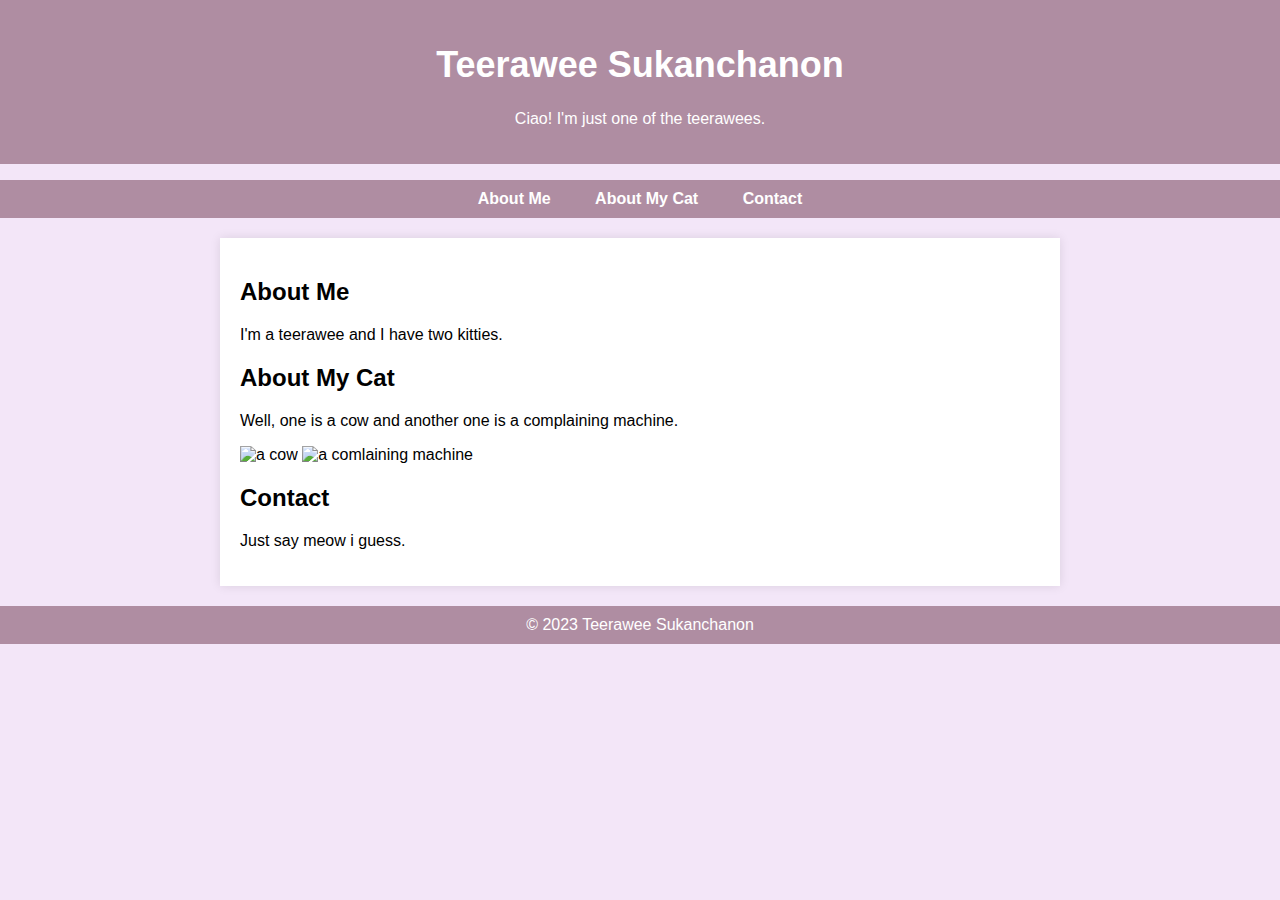
==== index.html @ 50b48aef "Update index.html" ====
<!DOCTYPE html>
<html>
<head>
    <meta charset="UTF-8">
    <title>Teerawee - Personal Website</title>
    <meta name="viewport" content="width=device-width, initial-scale=1.0">
    <link rel="stylesheet" type="text/css" href="styles.css">
</head>
<body>
    <header style="background-color: #af8da2;">
        <h1>Teerawee Sukanchanon</h1>
        <p>Ciao! I'm just one of the teerawees.</p>
    </header>

    <nav>
        <ul class="navbar">
            <li><a href="#about">About Me</a></li>
            <li><a href="#portfolio">About My Cat</a></li>
            <li><a href="#contact">Contact</a></li>
        </ul>
    </nav>

    <div class="container">
        <section id="about">
            <h2>About Me</h2>
            <p>I'm a teerawee and I have two kitties.</p>
        </section>

        <section id="portfolio">
            <h2>About My Cat</h2>
            <p>Well, one is a cow and another one is a complaining machine.</p>
            <div class="image-container">
                <img src="images/cow.jpg" alt="a cow">
                <img src="images/complaining-machine.jpg" alt="a comlaining machine">
            </div>
        </section>

        <section id="contact">
            <h2>Contact</h2>
            <!-- Add your contact information and a contact form here -->
            <p>Just say meow i guess.</p>
        </section>
    </div>

    <footer style="background-color: #af8da2; color: #fff;">
        &copy; 2023 Teerawee Sukanchanon
    </footer>
</body>
</html>
---- styles.css ----
body {
    font-family: Arial, sans-serif;
    background-color: #f3e6f8; /* Pastel Purple Background */
    margin: 0;
    padding: 0;
}

header {
    background-color: #af8da2; /* Pastel Purple Header */
    color: #fff;
    text-align: center;
    padding: 20px;
}

h1 {
    font-size: 36px;
}

.navbar {
    text-align: center; /* Centered Navigation Bar */
    background-color: #af8da2; /* Pastel Purple Background */
    padding: 10px 0;
}

.navbar li {
    display: inline;
    margin: 0 20px;
}

.navbar a {
    text-decoration: none;
    color: #fff;
    font-weight: bold;
}

.container {
    max-width: 800px;
    margin: 20px auto;
    padding: 20px;
    background-color: #fff;
    box-shadow: 0 0 10px rgba(0, 0, 0, 0.1);
}

footer {
    text-align: center;
    padding: 10px;
    background-color: #af8da2; /* Pastel Purple Footer */
    color: #fff;
}
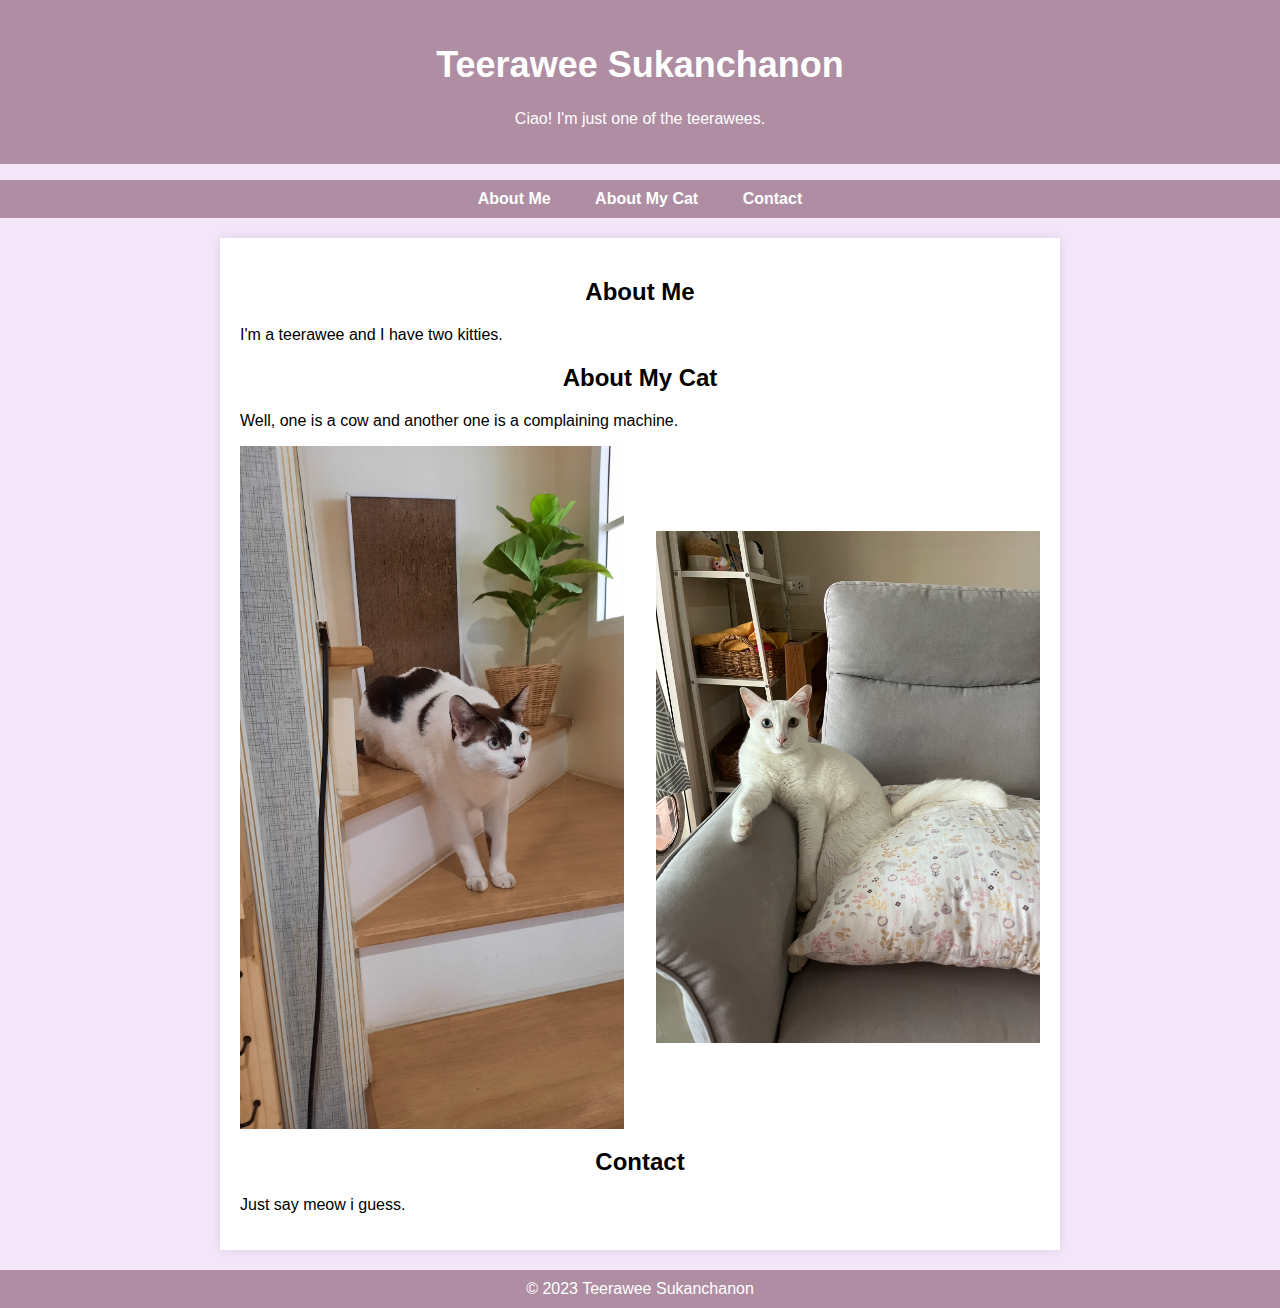
==== commit 38fb2d69: "Update index.html" ====
--- a/index.html
+++ b/index.html
@@ -21,13 +21,13 @@
     </nav>
 
     <div class="container">
-        <section id="about">
-            <h2>About Me</h2>
+        <section id="about" class="section">
+            <h2 class="centered-heading">About Me</h2>
             <p>I'm a teerawee and I have two kitties.</p>
         </section>
 
-        <section id="portfolio">
-            <h2>About My Cat</h2>
+        <section id="portfolio" class="section">
+            <h2 class="centered-heading">About My Cat</h2>
             <p>Well, one is a cow and another one is a complaining machine.</p>
             <div class="image-container">
                 <img src="images/cow.jpg" alt="a cow">
@@ -35,8 +35,8 @@
             </div>
         </section>
 
-        <section id="contact">
-            <h2>Contact</h2>
+        <section id="contact" class="section">
+            <h2 class="centered-heading">Contact</h2>
             <!-- Add your contact information and a contact form here -->
             <p>Just say meow i guess.</p>
         </section>
--- a/styles.css
+++ b/styles.css
@@ -47,3 +47,18 @@
     background-color: #af8da2; /* Pastel Purple Footer */
     color: #fff;
 }
+
+.image-container {
+    display: flex; /* Use flexbox for layout */
+    justify-content: space-between; /* Space evenly between images */
+    align-items: center; /* Align images vertically in the center */
+}
+
+.image-container img {
+    max-width: 48%; /* Set the maximum width of each image */
+    height: auto; /* Maintain the aspect ratio */
+}
+
+.centered-heading {
+    text-align: center; /* Center the text horizontally */
+}
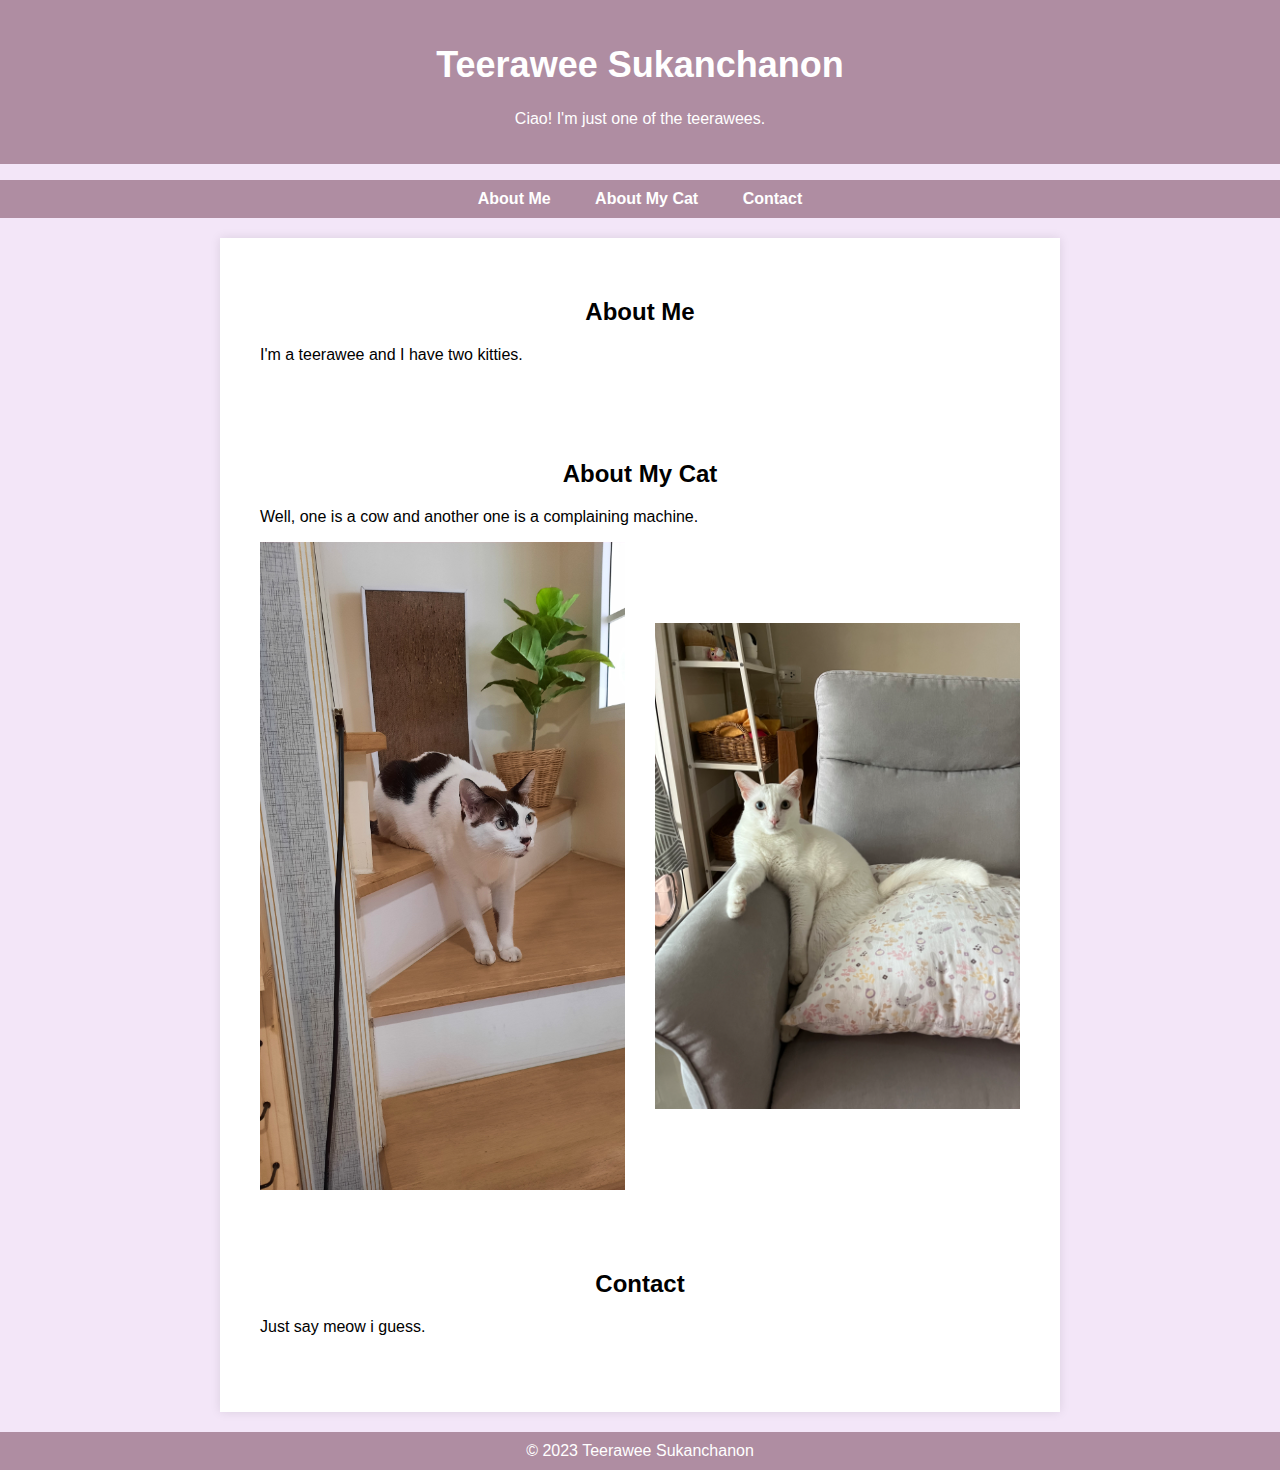
==== commit 7faf0668: "Update index.html" ====
--- a/index.html
+++ b/index.html
@@ -30,8 +30,8 @@
             <h2 class="centered-heading">About My Cat</h2>
             <p>Well, one is a cow and another one is a complaining machine.</p>
             <div class="image-container">
-                <img src="images/cow.jpg" alt="a cow">
-                <img src="images/complaining-machine.jpg" alt="a comlaining machine">
+                <img src="images/cow.jpg" alt="a cow" class="fixed-size-image">
+                <img src="images/complaining-machine.jpg" alt="a comlaining machine" class="fixed-size-image">
             </div>
         </section>
 
--- a/styles.css
+++ b/styles.css
@@ -62,3 +62,14 @@
 .centered-heading {
     text-align: center; /* Center the text horizontally */
 }
+
+.section {
+    margin-bottom: 20px; /* Add space at the bottom of each section */
+    padding: 20px; /* Add padding inside each section */
+}
+
+.fixed-size-image {
+    width: 3000px; /* Set a fixed width for the images */
+    height: 4000px; /* Set a fixed height for the images */
+    object-fit: cover; /* Maintain the aspect ratio and cover the container */
+}
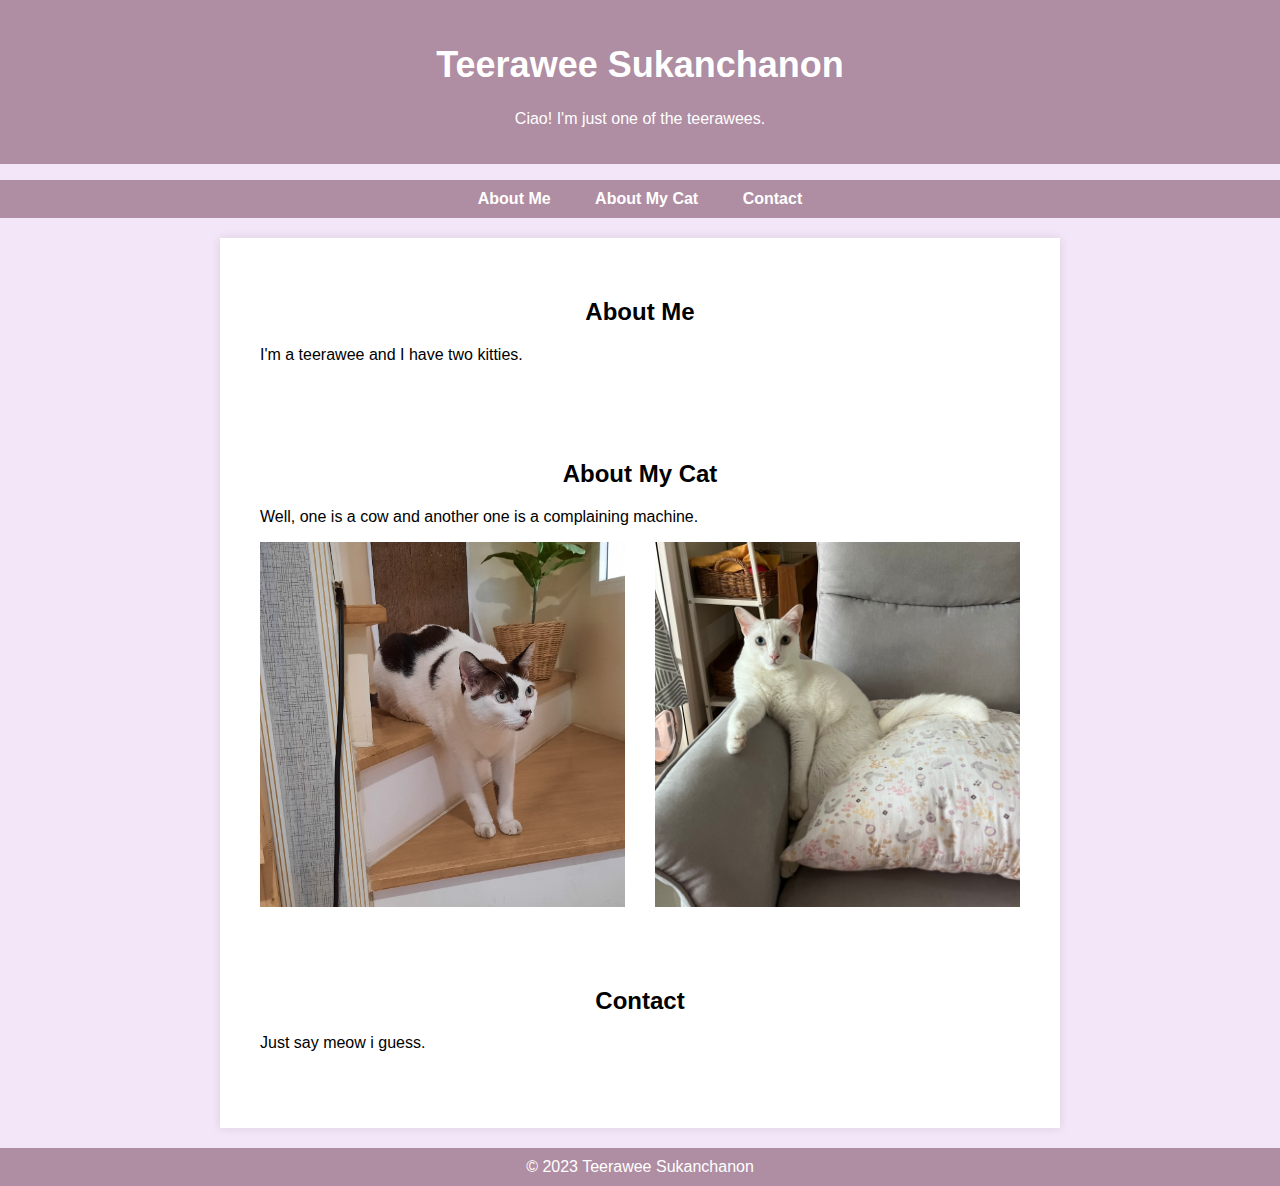
==== commit cff06287: "Update index.html" ====
--- a/index.html
+++ b/index.html
@@ -30,8 +30,8 @@
             <h2 class="centered-heading">About My Cat</h2>
             <p>Well, one is a cow and another one is a complaining machine.</p>
             <div class="image-container">
-                <img src="images/cow.jpg" alt="a cow" class="fixed-size-image">
-                <img src="images/complaining-machine.jpg" alt="a comlaining machine" class="fixed-size-image">
+                <img src="images/cow.jpg" alt="a cow" class="centered-cropped-image">
+                <img src="images/complaining-machine.jpg" alt="a comlaining machine" class="centered-cropped-image">
             </div>
         </section>
 
--- a/styles.css
+++ b/styles.css
@@ -68,8 +68,11 @@
     padding: 20px; /* Add padding inside each section */
 }
 
-.fixed-size-image {
-    width: 3000px; /* Set a fixed width for the images */
-    height: 4000px; /* Set a fixed height for the images */
-    object-fit: cover; /* Maintain the aspect ratio and cover the container */
+.cropped-image {
+    position: absolute;
+    top: 0;
+    left: 0;
+    width: 100%;
+    height: 100%;
+    object-fit: cover;
 }
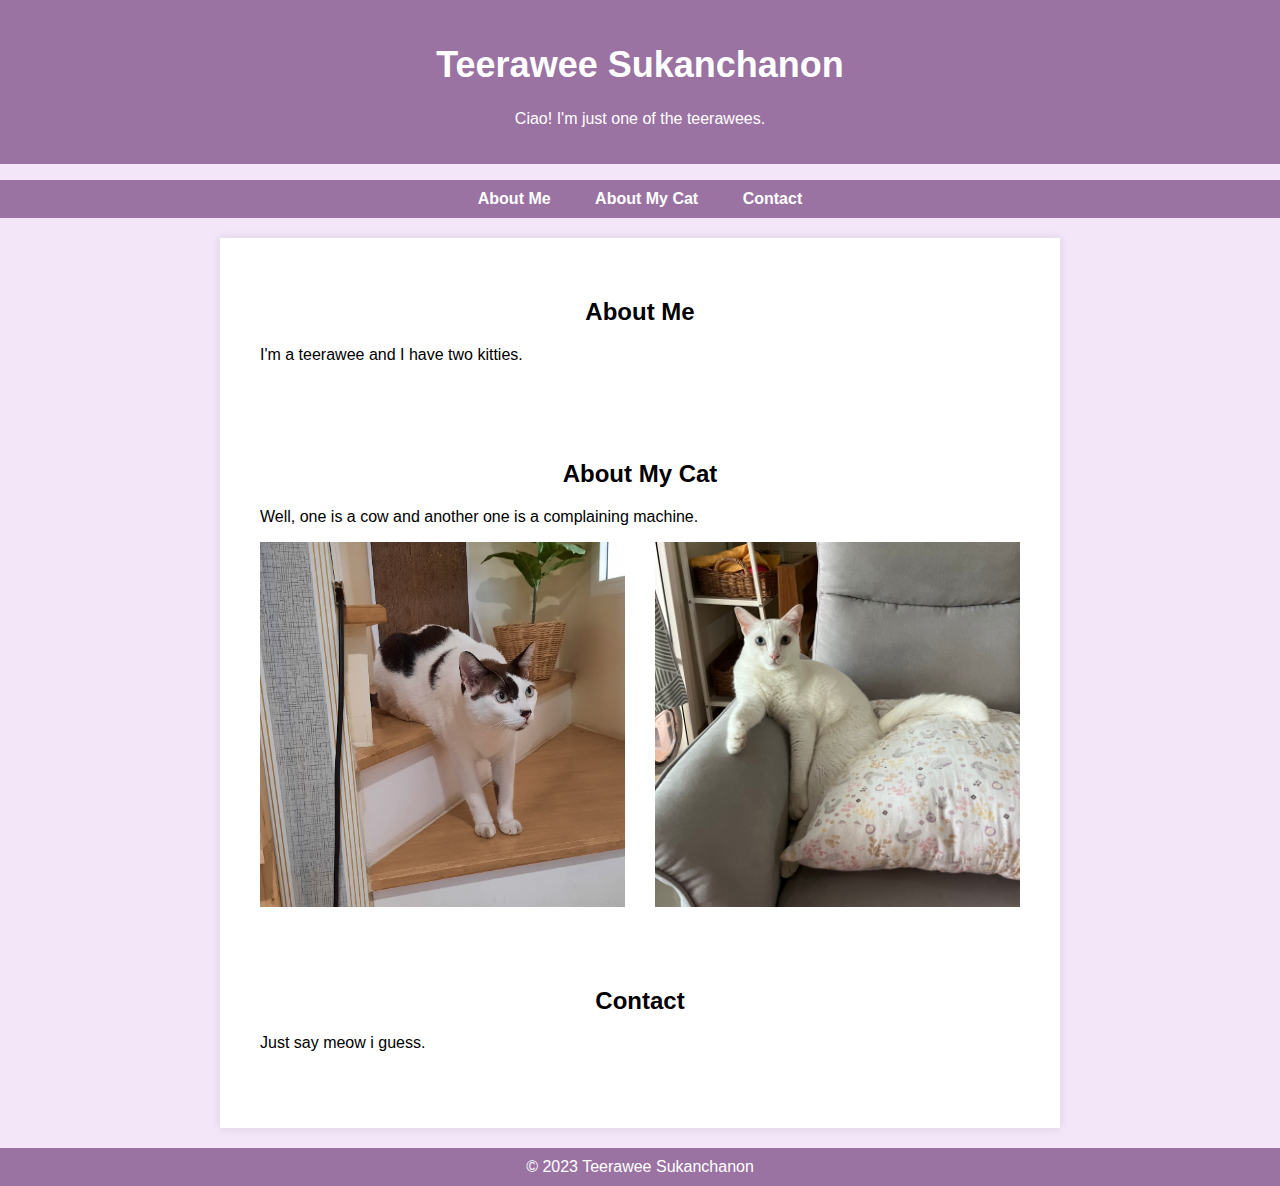
==== commit fb11f5e9: "Add files via upload" ====
--- a/index.html
+++ b/index.html
@@ -7,7 +7,7 @@
     <link rel="stylesheet" type="text/css" href="styles.css">
 </head>
 <body>
-    <header style="background-color: #af8da2;">
+    <header>
         <h1>Teerawee Sukanchanon</h1>
         <p>Ciao! I'm just one of the teerawees.</p>
     </header>
@@ -42,7 +42,7 @@
         </section>
     </div>
 
-    <footer style="background-color: #af8da2; color: #fff;">
+    <footer>
         &copy; 2023 Teerawee Sukanchanon
     </footer>
 </body>
--- a/styles.css
+++ b/styles.css
@@ -6,7 +6,7 @@
 }
 
 header {
-    background-color: #af8da2; /* Pastel Purple Header */
+    background-color: #9B73A3; /* Pastel Purple Header */
     color: #fff;
     text-align: center;
     padding: 20px;
@@ -18,7 +18,7 @@
 
 .navbar {
     text-align: center; /* Centered Navigation Bar */
-    background-color: #af8da2; /* Pastel Purple Background */
+    background-color: #9B73A3; /* Pastel Purple Background */
     padding: 10px 0;
 }
 
@@ -44,7 +44,7 @@
 footer {
     text-align: center;
     padding: 10px;
-    background-color: #af8da2; /* Pastel Purple Footer */
+    background-color: #9B73A3; /* Pastel Purple Footer */
     color: #fff;
 }
 
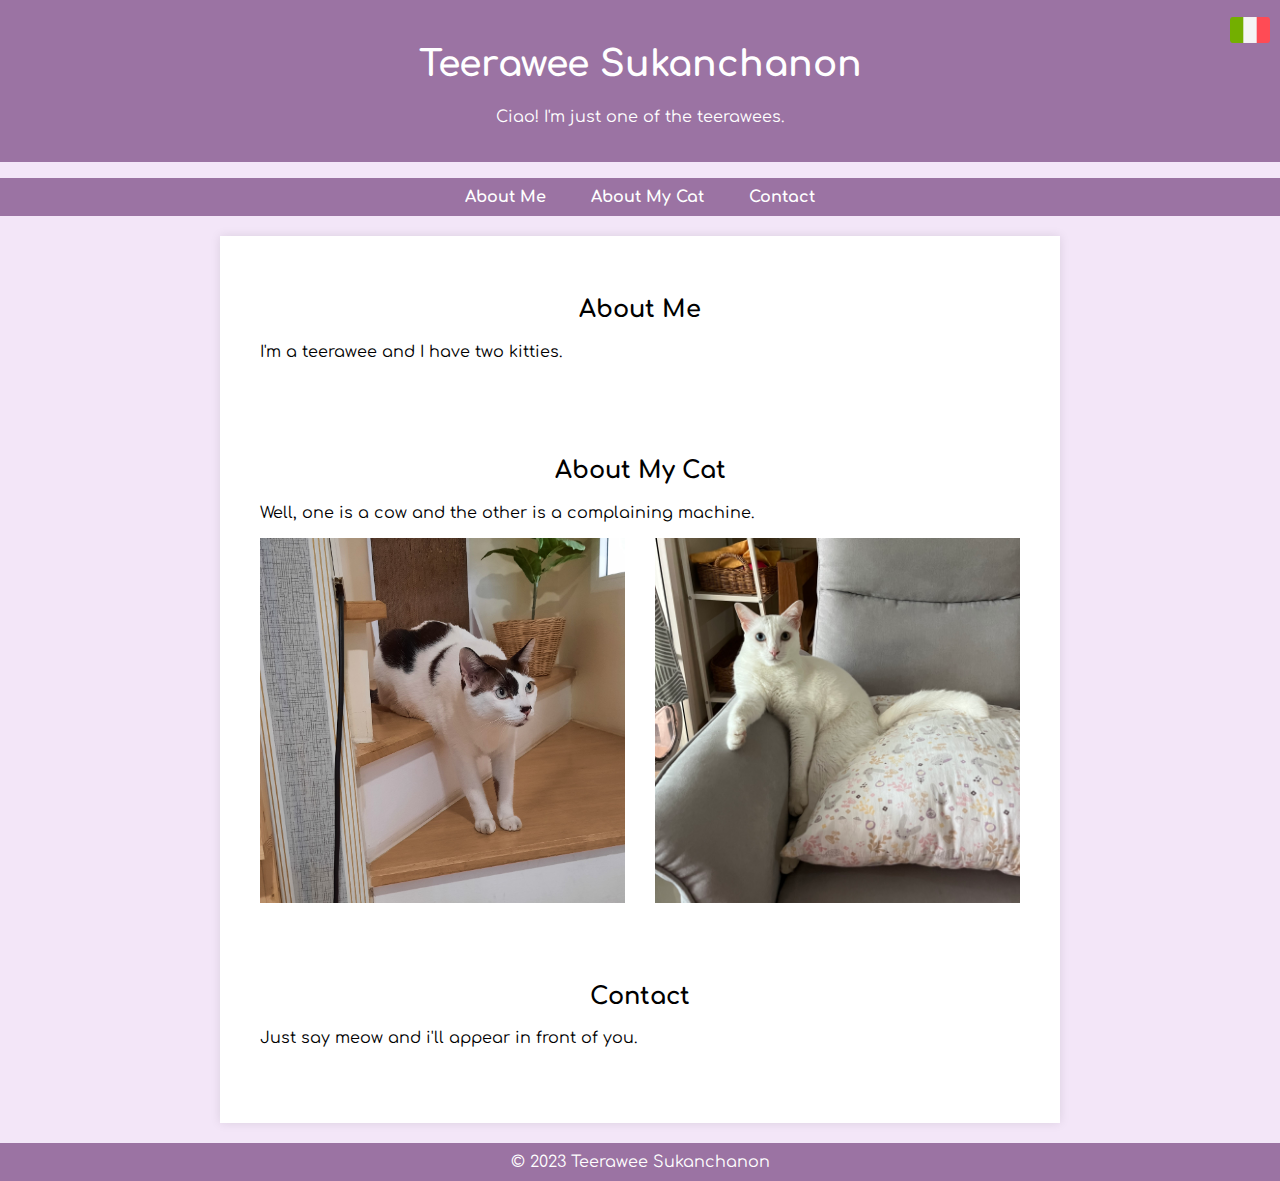
==== commit f99ceedb: "Add files via upload" ====
--- a/index.html
+++ b/index.html
@@ -1,49 +1,12 @@
 <!DOCTYPE html>
 <html>
 <head>
-    <meta charset="UTF-8">
-    <title>Teerawee - Personal Website</title>
-    <meta name="viewport" content="width=device-width, initial-scale=1.0">
-    <link rel="stylesheet" type="text/css" href="styles.css">
+    <title>Bilingual Website</title>
 </head>
 <body>
-    <header>
-        <h1>Teerawee Sukanchanon</h1>
-        <p>Ciao! I'm just one of the teerawees.</p>
-    </header>
-
-    <nav>
-        <ul class="navbar">
-            <li><a href="#about">About Me</a></li>
-            <li><a href="#portfolio">About My Cat</a></li>
-            <li><a href="#contact">Contact</a></li>
-        </ul>
-    </nav>
-
-    <div class="container">
-        <section id="about" class="section">
-            <h2 class="centered-heading">About Me</h2>
-            <p>I'm a teerawee and I have two kitties.</p>
-        </section>
-
-        <section id="portfolio" class="section">
-            <h2 class="centered-heading">About My Cat</h2>
-            <p>Well, one is a cow and another one is a complaining machine.</p>
-            <div class="image-container">
-                <img src="images/cow.jpg" alt="a cow" class="centered-cropped-image">
-                <img src="images/complaining-machine.jpg" alt="a comlaining machine" class="centered-cropped-image">
-            </div>
-        </section>
-
-        <section id="contact" class="section">
-            <h2 class="centered-heading">Contact</h2>
-            <!-- Add your contact information and a contact form here -->
-            <p>Just say meow i guess.</p>
-        </section>
-    </div>
-
-    <footer>
-        &copy; 2023 Teerawee Sukanchanon
-    </footer>
+    <script>
+        // Redirect to the default language (English) when landing on the website
+        window.location.href = "index-en.html";
+    </script>
 </body>
-</html>
+</html>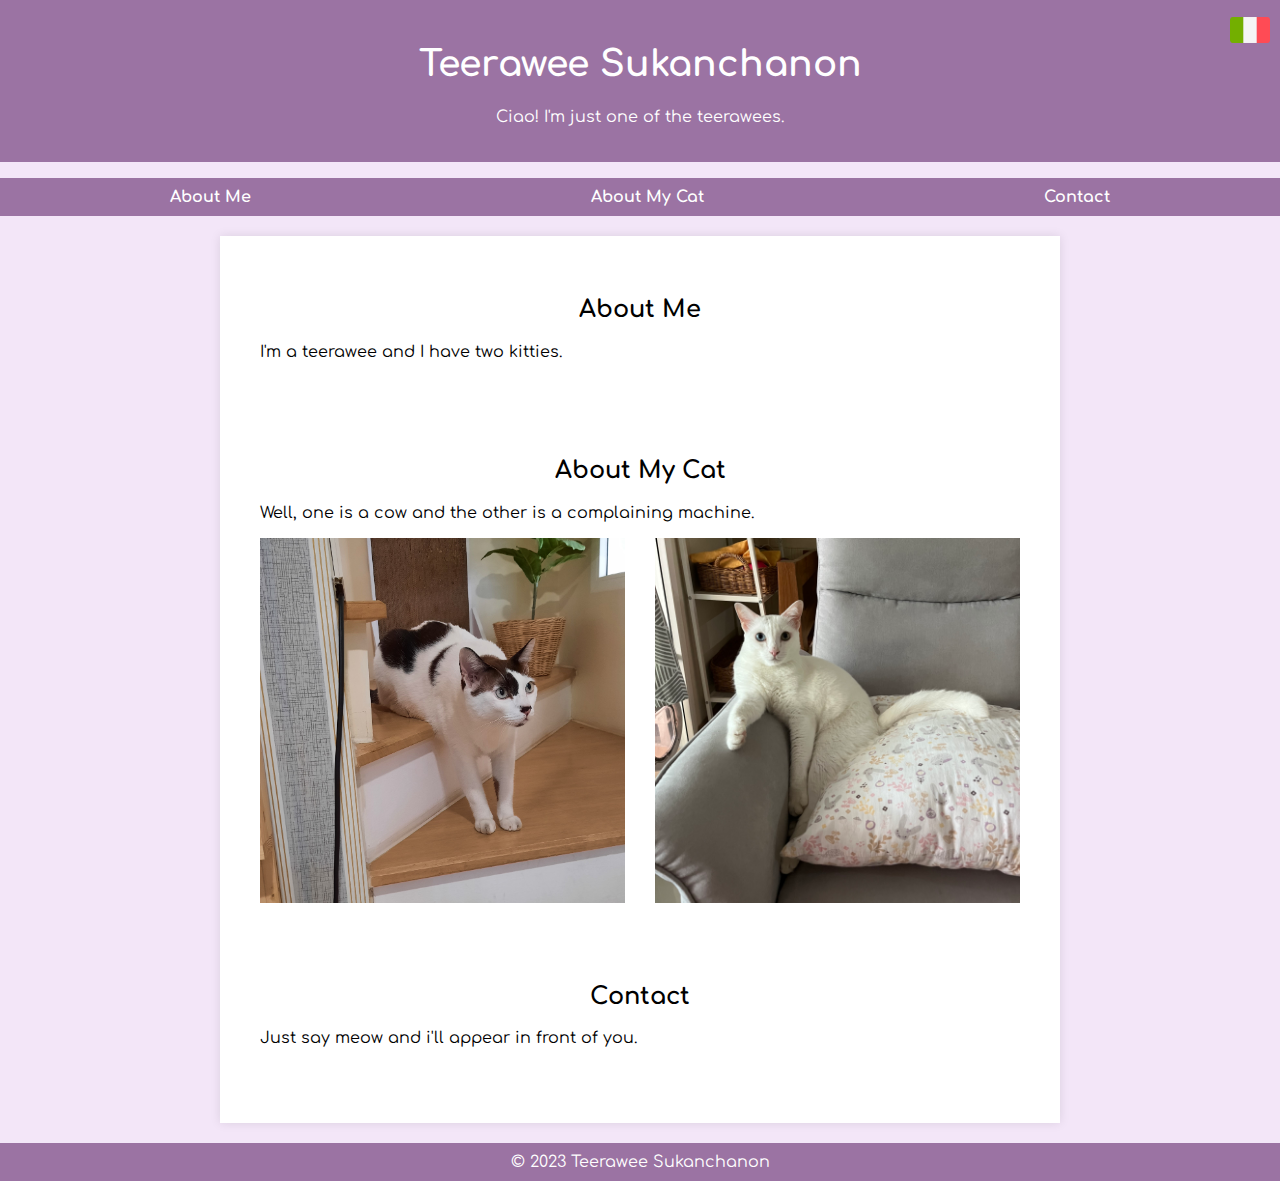
==== commit efa3f2a5: "Add files via upload" ====
--- a/index.html
+++ b/index.html
@@ -1,7 +1,7 @@
 <!DOCTYPE html>
 <html>
 <head>
-    <title>Bilingual Website</title>
+    <title>Teerawee's personal page</title>
 </head>
 <body>
     <script>
